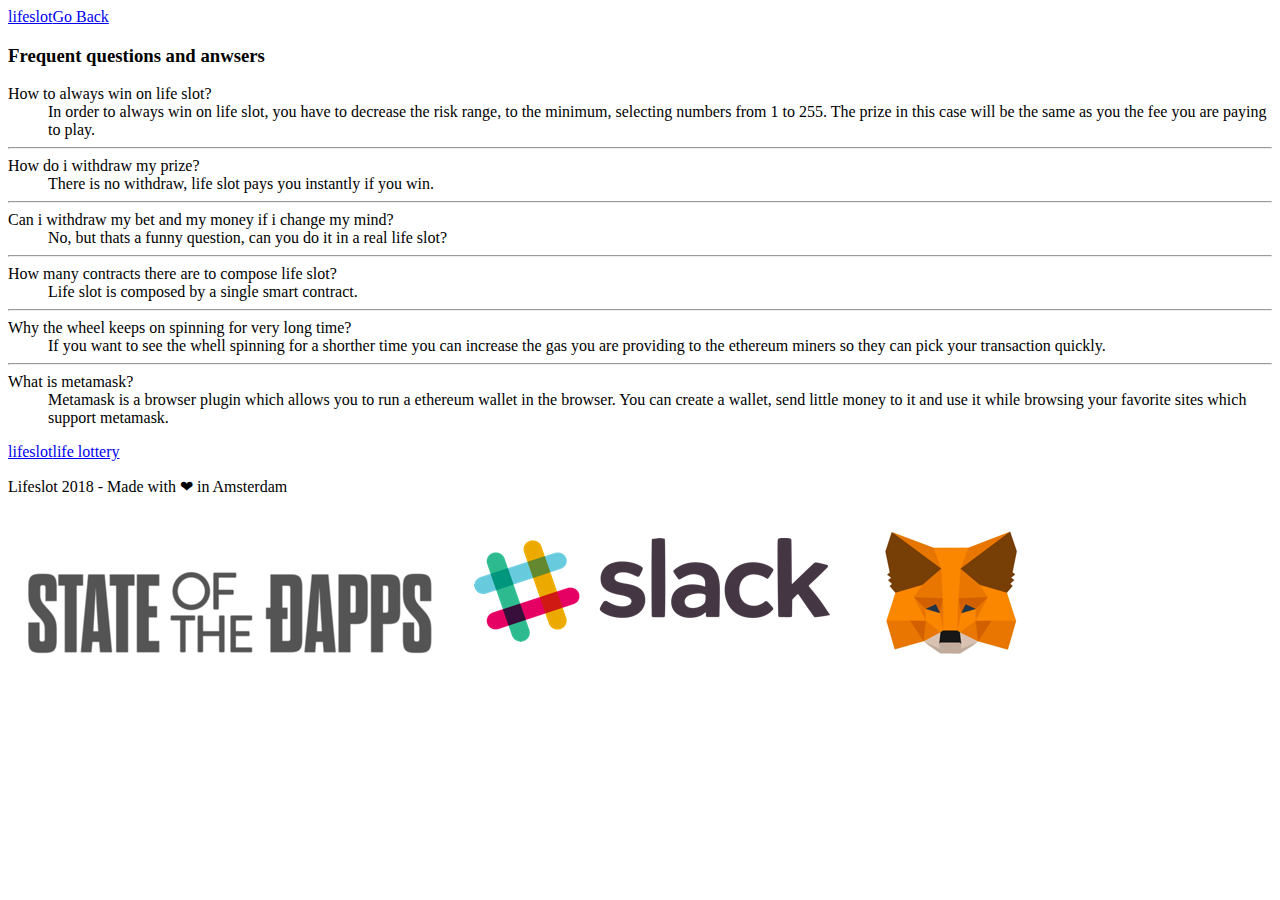
==== faq.html @ 9e1a105c "faq page" ====
<!doctype html><html><head><base href="/"><meta charset="utf-8"><title>LifeSlot Lottery - 100% fair and decentralized lottery</title><meta property="og:title" content="LifeSlot Lottery - Ethereum DAPP"><meta property="og:url" content="https://lifeslot.github.io/"><meta property="og:image" content="https://lifelottery.github.io/assets/images/life-lottery.png"><meta name="description" content="LifeSlot Lottery - 100% fair and decentralized lottery based on Ethereum blockchain technology"><meta name="keywords" content="lottery, ethereum lottery, lottery dapp, dapp, dapps, smart contract, ethereum smart contract, ether, eth, fair lottery, fair, decentralized, decentralized lottery, decentralized app, crypto, crypto currency, cryptocurrency, blockchain, block chain, transaction, hash, block hash, simple lottery, 100% fair, hexadecimal, byte, jackpot, balance, withdraw, public, open source, github"><meta name="robots" content="index,follow"><meta name="viewport" content="width=device-width, initial-scale=1"><link rel="icon" type="image/x-icon" href="b8d88c756de0a749f128c850cd224587.ico"><link rel="stylesheet" href="5edd905c894e8f74f78938de9c945705.css"></head><body><div class="container faq"><header><a class="logo" href="https://lifeslot.github.io/">lifeslot</a><a href="https://lifeslot.github.io/" class="btn primary">Go Back</a></header><div class="play-history"><h3 class="color-white">Frequent questions and anwsers</h3><dl class="lottery-info"><dt>How to always win on life slot?</dt><dd>In order to always win on life slot, you have to decrease the risk range, to the minimum, selecting numbers from 1 to 255. The prize in this case will be the same as you the fee you are paying to play.</dd><hr><dt>How do i withdraw my prize?</dt><dd>There is no withdraw, life slot pays you instantly if you win.</dd><hr><dt>Can i withdraw my bet and my money if i change my mind?</dt><dd>No, but thats a funny question, can you do it in a real life slot?</dd><hr><dt>How many contracts there are to compose life slot?</dt><dd>Life slot is composed by a single smart contract.</dd><hr><dt>Why the wheel keeps on spinning for very long time?</dt><dd>If you want to see the whell spinning for a shorther time you can increase the gas you are providing to the ethereum miners so they can pick your transaction quickly.</dd><hr><dt>What is metamask?</dt><dd>Metamask is a browser plugin which allows you to run a ethereum wallet in the browser. You can create a wallet, send little money to it and use it while browsing your favorite sites which support metamask.</dd></dl></div><footer><div class=" made-love"><a href="https://lifeslot.github.io/">lifeslot</a><a href="https://lifelottery.github.io/" target="_blank">life lottery</a><p>Lifeslot 2018 - Made with ❤ in Amsterdam</p></div><div class="logos"><a href="https://www.stateofthedapps.com/"><img src="46f95d9bed8a7079ed76acf94a9194b8.png" alt="State of the dapps"></a><a href="https://lifelottery.herokuapp.com/"><img src="dbba189e1b83b43b35044d40f64229ae.png" alt="Join us on Slack"></a><a href="https://metamask.io/"><img src="bd1533bd2cd1bec7dffb2e6677979d2b.png" alt="MetaMask"></a></div></footer></div><script>!function(e,a,t,n,c,o,s){e.GoogleAnalyticsObject=c,e[c]=e[c]||function(){(e[c].q=e[c].q||[]).push(arguments)},e[c].l=1*new Date,o=a.createElement(t),s=a.getElementsByTagName(t)[0],o.async=1,o.src="//google-analytics.com/analytics.js",s.parentNode.insertBefore(o,s)}(window,document,"script",0,"ga"),ga("create","UA-113543909-1","auto"),ga("send","pageview");</script></body></html>
---- 5edd905c894e8f74f78938de9c945705.css ----
/*! nouislider - 10.1.0 - 2017-07-28 13:09:54 */.noUi-target,.noUi-target *{-webkit-touch-callout:none;-webkit-tap-highlight-color:transparent;-webkit-user-select:none;-ms-touch-action:none;touch-action:none;-ms-user-select:none;-moz-user-select:none;user-select:none;box-sizing:border-box}.noUi-target{position:relative;direction:ltr}.noUi-base{width:100%;height:100%;position:relative;z-index:1}.noUi-connect{position:absolute;right:0;top:0;left:0;bottom:0}.noUi-origin{position:absolute;height:0;width:0}.noUi-handle{position:relative;z-index:1}.noUi-state-tap .noUi-connect,.noUi-state-tap .noUi-origin{transition:top .3s,right .3s,bottom .3s,left .3s}.noUi-state-drag *{cursor:inherit!important}.noUi-base,.noUi-handle{-webkit-transform:translateZ(0);transform:translateZ(0)}.noUi-horizontal{height:18px}.noUi-horizontal .noUi-handle{width:34px;height:28px;left:-17px;top:-6px}.noUi-vertical{width:18px}.noUi-vertical .noUi-handle{width:28px;height:34px;left:-6px;top:-17px}.noUi-target{background:#fafafa;border-radius:4px;border:1px solid #d3d3d3;box-shadow:inset 0 1px 1px #f0f0f0,0 3px 6px -5px #bbb}.noUi-connect{background:#3fb8af;border-radius:4px;box-shadow:inset 0 0 3px rgba(51,51,51,.45);transition:background .45s}.noUi-draggable{cursor:ew-resize}.noUi-vertical .noUi-draggable{cursor:ns-resize}.noUi-handle{border:1px solid #d9d9d9;border-radius:3px;background:#fff;cursor:default;box-shadow:inset 0 0 1px #fff,inset 0 1px 7px #ebebeb,0 3px 6px -3px #bbb}.noUi-active{box-shadow:inset 0 0 1px #fff,inset 0 1px 7px #ddd,0 3px 6px -3px #bbb}.noUi-handle:after,.noUi-handle:before{content:"";display:block;position:absolute;height:14px;width:1px;background:#e8e7e6;left:14px;top:6px}.noUi-handle:after{left:17px}.noUi-vertical .noUi-handle:after,.noUi-vertical .noUi-handle:before{width:14px;height:1px;left:6px;top:14px}.noUi-vertical .noUi-handle:after{top:17px}[disabled] .noUi-connect{background:#b8b8b8}[disabled].noUi-handle,[disabled] .noUi-handle,[disabled].noUi-target{cursor:not-allowed}.noUi-pips,.noUi-pips *{box-sizing:border-box}.noUi-pips{position:absolute;color:#999}.noUi-value{position:absolute;white-space:nowrap;text-align:center}.noUi-value-sub{color:#ccc;font-size:10px}.noUi-marker{position:absolute;background:#ccc}.noUi-marker-large,.noUi-marker-sub{background:#aaa}.noUi-pips-horizontal{padding:10px 0;height:80px;top:100%;left:0;width:100%}.noUi-value-horizontal{-webkit-transform:translate3d(-50%,50%,0);transform:translate3d(-50%,50%,0)}.noUi-marker-horizontal.noUi-marker{margin-left:-1px;width:2px;height:5px}.noUi-marker-horizontal.noUi-marker-sub{height:10px}.noUi-marker-horizontal.noUi-marker-large{height:15px}.noUi-pips-vertical{padding:0 10px;height:100%;top:0;left:100%}.noUi-value-vertical{-webkit-transform:translate3d(0,50%,0);transform:translate3d(0,50%,0);padding-left:25px}.noUi-marker-vertical.noUi-marker{width:5px;height:2px;margin-top:-1px}.noUi-marker-vertical.noUi-marker-sub{width:10px}.noUi-marker-vertical.noUi-marker-large{width:15px}.noUi-tooltip{display:block;position:absolute;border:1px solid #d9d9d9;border-radius:3px;background:#fff;color:#000;padding:5px;text-align:center;white-space:nowrap}.noUi-horizontal .noUi-tooltip{-webkit-transform:translate(-50%);transform:translate(-50%);left:50%;bottom:120%}.noUi-vertical .noUi-tooltip{-webkit-transform:translateY(-50%);transform:translateY(-50%);top:50%;right:120%}
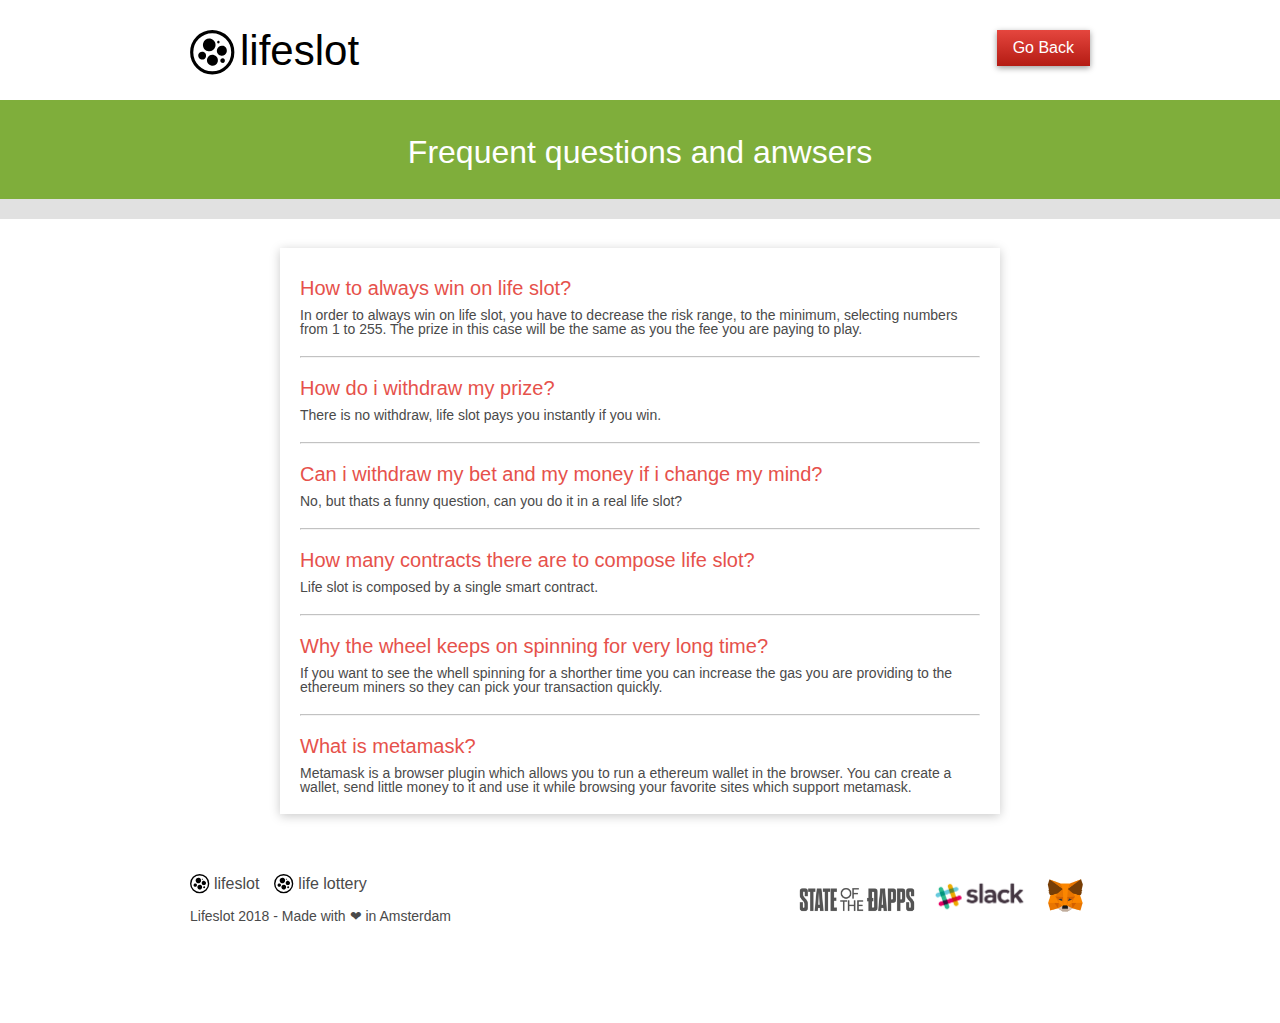
==== commit 61426357: "faq update" ====
--- a/faq.html
+++ b/faq.html
@@ -1 +1 @@
-<!doctype html><html><head><base href="/"><meta charset="utf-8"><title>LifeSlot Lottery - 100% fair and decentralized lottery</title><meta property="og:title" content="LifeSlot Lottery - Ethereum DAPP"><meta property="og:url" content="https://lifeslot.github.io/"><meta property="og:image" content="https://lifelottery.github.io/assets/images/life-lottery.png"><meta name="description" content="LifeSlot Lottery - 100% fair and decentralized lottery based on Ethereum blockchain technology"><meta name="keywords" content="lottery, ethereum lottery, lottery dapp, dapp, dapps, smart contract, ethereum smart contract, ether, eth, fair lottery, fair, decentralized, decentralized lottery, decentralized app, crypto, crypto currency, cryptocurrency, blockchain, block chain, transaction, hash, block hash, simple lottery, 100% fair, hexadecimal, byte, jackpot, balance, withdraw, public, open source, github"><meta name="robots" content="index,follow"><meta name="viewport" content="width=device-width, initial-scale=1"><link rel="icon" type="image/x-icon" href="b8d88c756de0a749f128c850cd224587.ico"><link rel="stylesheet" href="5edd905c894e8f74f78938de9c945705.css"></head><body><div class="container faq"><header><a class="logo" href="https://lifeslot.github.io/">lifeslot</a><a href="https://lifeslot.github.io/" class="btn primary">Go Back</a></header><div class="play-history"><h3 class="color-white">Frequent questions and anwsers</h3><dl class="lottery-info"><dt>How to always win on life slot?</dt><dd>In order to always win on life slot, you have to decrease the risk range, to the minimum, selecting numbers from 1 to 255. The prize in this case will be the same as you the fee you are paying to play.</dd><hr><dt>How do i withdraw my prize?</dt><dd>There is no withdraw, life slot pays you instantly if you win.</dd><hr><dt>Can i withdraw my bet and my money if i change my mind?</dt><dd>No, but thats a funny question, can you do it in a real life slot?</dd><hr><dt>How many contracts there are to compose life slot?</dt><dd>Life slot is composed by a single smart contract.</dd><hr><dt>Why the wheel keeps on spinning for very long time?</dt><dd>If you want to see the whell spinning for a shorther time you can increase the gas you are providing to the ethereum miners so they can pick your transaction quickly.</dd><hr><dt>What is metamask?</dt><dd>Metamask is a browser plugin which allows you to run a ethereum wallet in the browser. You can create a wallet, send little money to it and use it while browsing your favorite sites which support metamask.</dd></dl></div><footer><div class=" made-love"><a href="https://lifeslot.github.io/">lifeslot</a><a href="https://lifelottery.github.io/" target="_blank">life lottery</a><p>Lifeslot 2018 - Made with ❤ in Amsterdam</p></div><div class="logos"><a href="https://www.stateofthedapps.com/"><img src="46f95d9bed8a7079ed76acf94a9194b8.png" alt="State of the dapps"></a><a href="https://lifelottery.herokuapp.com/"><img src="dbba189e1b83b43b35044d40f64229ae.png" alt="Join us on Slack"></a><a href="https://metamask.io/"><img src="bd1533bd2cd1bec7dffb2e6677979d2b.png" alt="MetaMask"></a></div></footer></div><script>!function(e,a,t,n,c,o,s){e.GoogleAnalyticsObject=c,e[c]=e[c]||function(){(e[c].q=e[c].q||[]).push(arguments)},e[c].l=1*new Date,o=a.createElement(t),s=a.getElementsByTagName(t)[0],o.async=1,o.src="//google-analytics.com/analytics.js",s.parentNode.insertBefore(o,s)}(window,document,"script",0,"ga"),ga("create","UA-113543909-1","auto"),ga("send","pageview");</script></body></html>+<!doctype html><html><head><base href="/"><meta charset="utf-8"><title>LifeSlot Lottery - 100% fair and decentralized lottery</title><meta property="og:title" content="LifeSlot Lottery - Ethereum DAPP"><meta property="og:url" content="https://lifeslot.github.io/"><meta property="og:image" content="https://lifelottery.github.io/assets/images/life-lottery.png"><meta name="description" content="LifeSlot Lottery - 100% fair and decentralized lottery based on Ethereum blockchain technology"><meta name="keywords" content="lottery, ethereum lottery, lottery dapp, dapp, dapps, smart contract, ethereum smart contract, ether, eth, fair lottery, fair, decentralized, decentralized lottery, decentralized app, crypto, crypto currency, cryptocurrency, blockchain, block chain, transaction, hash, block hash, simple lottery, 100% fair, hexadecimal, byte, jackpot, balance, withdraw, public, open source, github"><meta name="robots" content="index,follow"><meta name="viewport" content="width=device-width, initial-scale=1"><link rel="icon" type="image/x-icon" href="b8d88c756de0a749f128c850cd224587.ico"><link rel="stylesheet" href="35d4dd4dd2490dfb0eb387ab0724c9b9.css"><link rel="stylesheet" href="391d270b22b0b8a33e6e60d8cd4aba5f.css"></head><body><div class="container faq"><header><a class="logo" href="https://lifeslot.github.io/">lifeslot</a><a href="https://lifeslot.github.io/" class="btn primary">Go Back</a></header><div class="play-history"><h3 class="color-white">Frequent questions and anwsers</h3><dl class="lottery-info"><dt>How to always win on life slot?</dt><dd>In order to always win on life slot, you have to decrease the risk range, to the minimum, selecting numbers from 1 to 255. The prize in this case will be the same as you the fee you are paying to play.</dd><hr><dt>How do i withdraw my prize?</dt><dd>There is no withdraw, life slot pays you instantly if you win.</dd><hr><dt>Can i withdraw my bet and my money if i change my mind?</dt><dd>No, but thats a funny question, can you do it in a real life slot?</dd><hr><dt>How many contracts there are to compose life slot?</dt><dd>Life slot is composed by a single smart contract.</dd><hr><dt>Why the wheel keeps on spinning for very long time?</dt><dd>If you want to see the whell spinning for a shorther time you can increase the gas you are providing to the ethereum miners so they can pick your transaction quickly.</dd><hr><dt>What is metamask?</dt><dd>Metamask is a browser plugin which allows you to run a ethereum wallet in the browser. You can create a wallet, send little money to it and use it while browsing your favorite sites which support metamask.</dd></dl></div><footer><div class=" made-love"><a href="https://lifeslot.github.io/">lifeslot</a><a href="https://lifelottery.github.io/" target="_blank">life lottery</a><p>Lifeslot 2018 - Made with ❤ in Amsterdam</p></div><div class="logos"><a href="https://www.stateofthedapps.com/"><img src="46f95d9bed8a7079ed76acf94a9194b8.png" alt="State of the dapps"></a><a href="https://lifelottery.herokuapp.com/"><img src="dbba189e1b83b43b35044d40f64229ae.png" alt="Join us on Slack"></a><a href="https://metamask.io/"><img src="bd1533bd2cd1bec7dffb2e6677979d2b.png" alt="MetaMask"></a></div></footer></div><script>!function(e,a,t,n,c,o,s){e.GoogleAnalyticsObject=c,e[c]=e[c]||function(){(e[c].q=e[c].q||[]).push(arguments)},e[c].l=1*new Date,o=a.createElement(t),s=a.getElementsByTagName(t)[0],o.async=1,o.src="//google-analytics.com/analytics.js",s.parentNode.insertBefore(o,s)}(window,document,"script",0,"ga"),ga("create","UA-113543909-1","auto"),ga("send","pageview");</script></body></html>--- a/35d4dd4dd2490dfb0eb387ab0724c9b9.css
+++ b/35d4dd4dd2490dfb0eb387ab0724c9b9.css
@@ -0,0 +1 @@
+a,abbr,acronym,address,applet,article,aside,audio,b,big,blockquote,body,canvas,caption,center,cite,code,dd,del,details,dfn,div,dl,dt,em,embed,fieldset,figcaption,figure,footer,form,h1,h2,h3,h4,h5,h6,header,hgroup,html,i,iframe,img,ins,kbd,label,legend,li,mark,menu,nav,object,ol,output,p,pre,q,ruby,s,samp,section,small,span,strike,strong,sub,summary,sup,table,tbody,td,tfoot,th,thead,time,tr,tt,u,ul,var,video{margin:0;padding:0;border:0;font-size:100%;font:inherit;vertical-align:baseline}article,aside,details,figcaption,figure,footer,header,hgroup,menu,nav,section{display:block}body{line-height:1}ol,ul{list-style:none}blockquote,q{quotes:none}blockquote:after,blockquote:before,q:after,q:before{content:"";content:none}table{border-collapse:collapse;border-spacing:0}--- a/391d270b22b0b8a33e6e60d8cd4aba5f.css
+++ b/391d270b22b0b8a33e6e60d8cd4aba5f.css
@@ -0,0 +1 @@
+.color-red{background:#e6514b!important}.color-gray-2{background:#9b9b9b!important}.spinners{display:inline-flex}.carousel-container{display:block;width:100px;height:90px;position:relative;perspective:200px}.carousel-item{width:100%;height:100%;position:absolute;transform-style:preserve-3d}.ready .carousel-item{transition:all 4s cubic-bezier(.3,-1.58,.3,3)}.spinners.spinning .carousel-item{animation:a 700s infinite}.spinners.spinning .carousel-container:nth-child(2) .carousel-item{animation:a 800s infinite;animation-delay:2s}.spinners.spinning .carousel-container:nth-child(3) .carousel-item{animation:a 900s infinite;animation-delay:4s}.spinners.spinning-play .carousel-item{animation:a 100s infinite}.spinners.spinning-play .carousel-container:nth-child(2) .carousel-item{animation:a 110s infinite;animation-delay:1s}.spinners.spinning-play .carousel-container:nth-child(3) .carousel-item{animation:a 120s infinite;animation-delay:2s}.carousel-item figure{display:block;position:absolute;top:3px;width:60px;height:80px;left:90px;border:1px solid rgba(0,0,0,.1);line-height:80px;font-size:50px;font-weight:700;color:#444;text-align:center;margin:0;box-shadow:0 0 10px rgba(0,0,0,.1)}@keyframes a{to{transform:translateZ(-153px) rotateX(-19999deg)}}.animate-spin{-webkit-animation:b 2s infinite linear;animation:b 2s infinite linear;display:inline-block}@-webkit-keyframes b{0%{-webkit-transform:rotate(0deg);transform:rotate(0deg)}to{-webkit-transform:rotate(359deg);transform:rotate(359deg)}}@keyframes b{0%{-webkit-transform:rotate(0deg);transform:rotate(0deg)}to{-webkit-transform:rotate(359deg);transform:rotate(359deg)}}@font-face{font-family:fontello;src:url("[data-uri]") format("woff"),url("[data-uri]") format("truetype")}[class*=" icon-"]:before,[class^=icon-]:before{font-family:fontello;font-style:normal;font-weight:400;speak:none;display:inline-block;text-decoration:inherit;width:1em;margin-right:.2em;text-align:center;font-variant:normal;text-transform:none;line-height:1em;margin-left:.2em}.icon-emo-happy:before,.play-history .result-list .line.winner .icon-line:before{content:"\e800"}.icon-emo-unhappy:before,.play-history .result-list .line .icon-line:before{content:"\e802"}.icon-spin5:before,.play-history .result-list .loading .icon-loading:before{content:"\e838"}body{overflow-x:hidden}body *{font-family:FilsonProMedium,sans-serif;color:#4a4a4a}body.open{overflow:hidden}body.open .play-history{z-index:-1}.container{max-width:900px;margin:auto;display:block}.container.faq h3{color:#fff}.container.faq .lottery-info h2{font-size:20px}.container.faq .lottery-info dt{color:#e6514b;font-size:20px;margin:10px 0}.container.faq .lottery-info hr{opacity:.6;margin:20px 0}.container.faq .play-history{max-width:80%;margin-top:-14px}header{display:flex;width:100%;justify-content:space-between;height:100px;padding-top:30px}header:before{top:100px;background:#7fae3b;height:100px}header:after,header:before{content:"";position:absolute;left:0;right:0;z-index:-1}header:after{top:199px;background:#e1e1e1;height:20px}header .logo{flex:9 0 0;height:50px;color:#000;font-size:42px;padding-left:50px;background:url(90b72fdc13d5505840ae173194d1c644.svg) no-repeat;background-size:46px;text-decoration:none}header .account-info{flex:2 0 0;width:200px;background:url(4034e6e7b61f901d11759a8e5450cc49.svg) no-repeat;padding-left:30px}header .account-info .balance{display:block}header #error{color:#e6514b;padding:10px 40px}.play{display:block;width:100%;height:300px;background:#f5f5f5;box-shadow:0 9px 28px 0 rgba(0,0,0,.21)}.play .spinners{position:absolute;top:220px}.play .play-selectors{float:right;width:60%;padding-top:30px;position:relative}.play .play-selectors h2{text-align:center}.play .play-selectors h2 span{color:red;margin:0 8px}.play .play-selectors #fee-slider,.play .play-selectors #guess-slider{width:75%;margin:60px auto 0}.play .play-selectors #fee-slider{margin-top:80px}.play .play-selectors #fee-slider .noUi-base{background:#9b9b9b}.play .play-selectors #play-button{cursor:pointer;position:absolute;margin-left:-160px;padding:20px 30px 20px 20px;height:20px;font-size:20px;line-height:0;color:#fff;bottom:-100px;background-image:linear-gradient(-180deg,#e5463e,#b41b13);box-shadow:0 2px 6px 0 rgba(0,0,0,.4);transition:all .2s cubic-bezier(.1,1,.1,3)}.play .play-selectors #play-button span{color:#fff;margin-left:16px}.play .play-selectors #play-button i{color:#fff;margin:0 10px;padding:16px 12px;background-image:linear-gradient(0deg,#445f5c,#468472)}.play .play-selectors #play-button i:first-child{margin-right:20px}.play .play-selectors #play-button:hover{transform:scale(1.2)}.play .play-selectors .house{position:absolute;bottom:-100px;color:#9b9b9b;font-size:11px;right:10px}.lottery-info{margin:80px 0 30px;padding:20px;box-shadow:0 2px 10px 0 rgba(0,0,0,.21);justify-content:space-between;font-size:14px}.lottery-info__flex{display:flex}.lottery-info h2{line-height:20px}.lottery-info h2 span{display:block;color:#e6514b}.lottery-info h2 a{text-decoration:none;color:#e6514b}.lottery-info h2 a:hover{text-decoration:underline;color:#9b9b9b}.play-history{max-width:60%;margin:60px auto;position:relative}.play-history h3{text-align:center;font-size:32px;margin:20px}.play-history .headers{display:flex;justify-content:space-between;font-size:14px}.play-history .headers:before{content:"";position:absolute;left:-999px;right:-999px;top:80px;background:#dadada;height:4px;z-index:-1}.play-history .result-list{height:400px;overflow:scroll;margin-top:40px}.play-history .result-list .icon-loading{display:none}.play-history .result-list .loading .icon-loading{position:absolute;left:50%;top:50%;font-size:30px;display:inline-block}.play-history .result-list:after{content:"";position:absolute;left:-999px;right:-999px;top:84px;bottom:0;background:#eee;z-index:-1}.play-history .result-list .line-icon{width:20px;height:20px}.play-history .result-list .line{transition:all .3s;color:#4a4a4a;text-decoration:none;margin:8px 0;padding:6px 10px;font-size:12px;background:#fff;box-shadow:0 2px 4px 0 rgba(0,0,0,.05);display:flex;justify-content:space-between}.play-history .result-list .line:hover{background:#4a4a4a}.play-history .result-list .line:hover *{color:#fff}.play-history .result-list .line .icon-line{color:#e6514b}.play-history .result-list .line.user-play{background:red}.play-history .result-list .line.winner .icon-line{color:#1fce6d}footer{display:flex;justify-content:space-between;margin-bottom:100px}footer .made-love a{display:inline-block;background:url(90b72fdc13d5505840ae173194d1c644.svg) no-repeat;background-size:20px;padding:2px 0 2px 24px;margin:0 15px 15px 0;text-decoration:none}footer .made-love a:hover{opacity:.6}footer .made-love p{font-size:14px}footer .logos a{text-decoration:none;margin:0 0 0 10px}footer .logos a:hover{opacity:.6}footer .logos a:first-child img{max-width:126px}footer .logos a:nth-child(2) img{max-width:100px}footer .logos a:nth-child(3) img{max-width:50px}@keyframes c{0%{background-color:darkred}25%{background-color:orange}50%{background-color:#00008b}75%{background-color:#006400}to{background-color:darkred}}.pending{background-color:red;animation-name:c;animation-duration:4s;animation-iteration-count:infinite}.pending,.pending time{color:#fff!important}.btn{cursor:pointer;padding:10px 16px;height:16px;font-size:16px;color:#fff;box-shadow:0 2px 6px 0 rgba(0,0,0,.4);text-decoration:#ffdead}.btn:hover{opacity:.8}.btn.primary{background-image:linear-gradient(-180deg,#e5463e,#b41b13)}.btn.secondary{background-image:linear-gradient(0deg,#445f5c,#468472)}.how-to-play{margin-left:10px}body.no-metamask #no-metamask{display:block;padding:20px}body.no-metamask #no-metamask .header{padding:20px;background:#fff}body.no-metamask #no-metamask h1{font-size:30px}body.no-metamask #no-metamask h2{margin:20px}body.no-metamask #no-metamask p{margin:40px}body.no-metamask #no-metamask a img{display:block;margin:auto}body.no-metamask #no-metamask iframe{display:block;margin:20px auto}body.no-metamask #no-metamask .wrap{position:absolute;z-index:10;text-align:center;width:100%}#no-metamask{display:none;position:relative}#no-metamask:before{content:"";position:fixed;background:hsla(0,0%,100%,.8);left:0;right:0;top:0;bottom:0;z-index:1}#how-to-play{display:none;position:relative}#how-to-play .btn{max-width:220px;padding:14px}#how-to-play:before{content:"";position:fixed;background:hsla(0,0%,100%,.8);left:0;right:0;top:100px;bottom:0;z-index:0}#how-to-play .wrap{position:relative;z-index:10;width:1000px;margin:auto;text-align:center}#how-to-play .wrap img{position:absolute}#how-to-play .wrap img:first-child{top:240px;left:-200px}#how-to-play .wrap img:nth-child(2){top:50px;right:-180px}#how-to-play .wrap img:nth-child(3){top:340px;right:-180px}#how-to-play .wrap img:nth-child(4){top:500px;margin-left:-160px}#how-to-play .wrap .btn{width:120px;position:absolute;right:250px;top:28px}#how-to-play.open{display:block}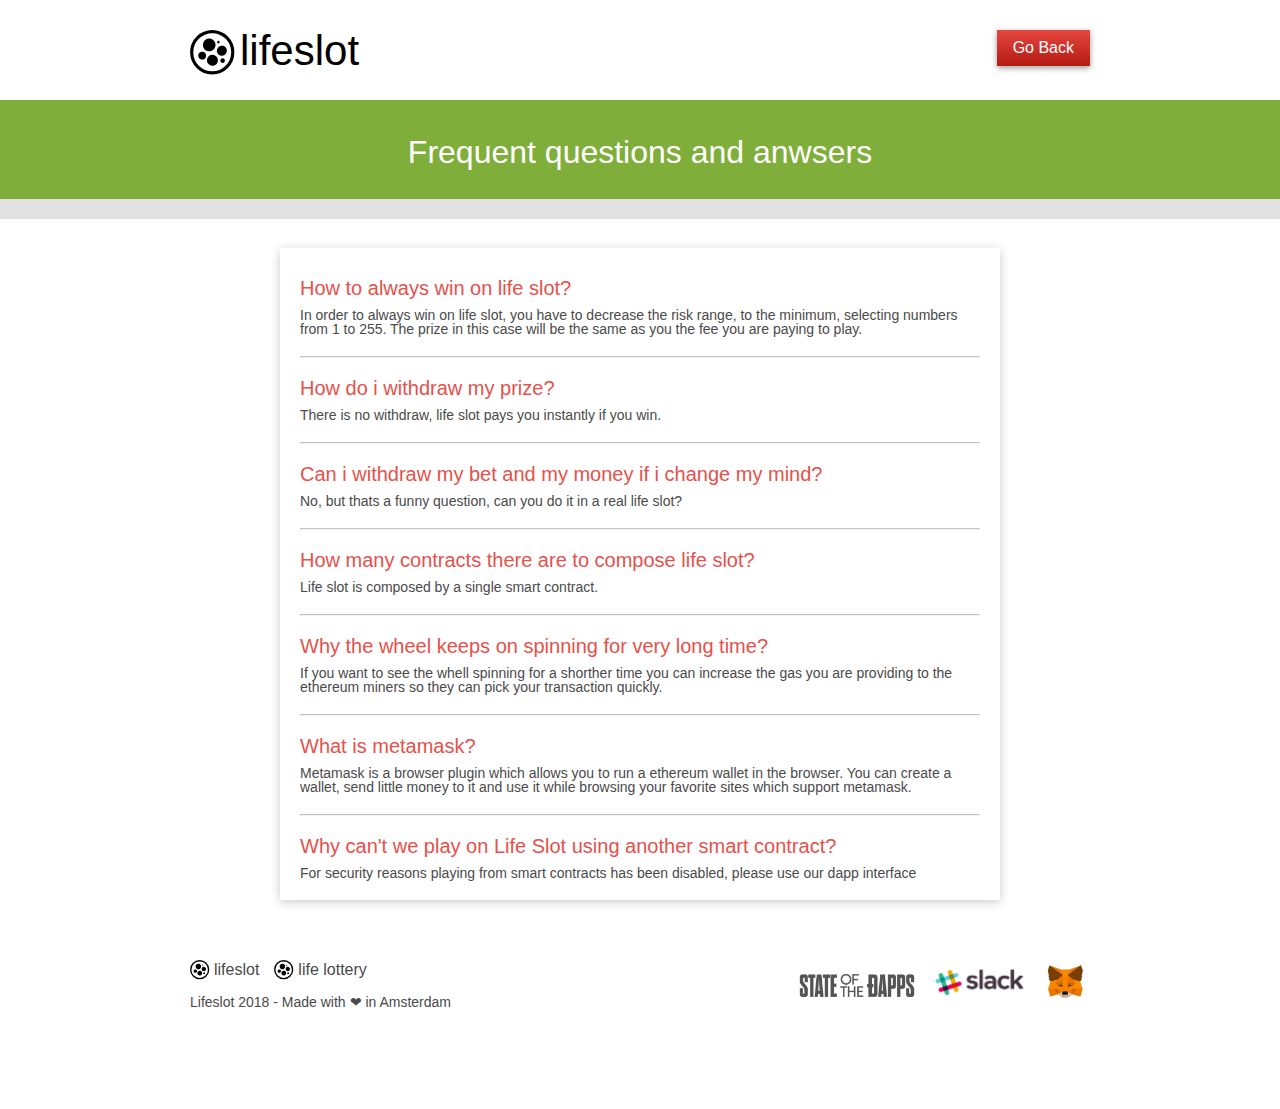
==== commit ad05356c: "refactor(faq): add question" ====
--- a/faq.html
+++ b/faq.html
@@ -1 +1 @@
-<!doctype html><html><head><base href="/"><meta charset="utf-8"><title>LifeSlot Lottery - 100% fair and decentralized lottery</title><meta property="og:title" content="LifeSlot Lottery - Ethereum DAPP"><meta property="og:url" content="https://lifeslot.github.io/"><meta property="og:image" content="https://lifelottery.github.io/assets/images/life-lottery.png"><meta name="description" content="LifeSlot Lottery - 100% fair and decentralized lottery based on Ethereum blockchain technology"><meta name="keywords" content="lottery, ethereum lottery, lottery dapp, dapp, dapps, smart contract, ethereum smart contract, ether, eth, fair lottery, fair, decentralized, decentralized lottery, decentralized app, crypto, crypto currency, cryptocurrency, blockchain, block chain, transaction, hash, block hash, simple lottery, 100% fair, hexadecimal, byte, jackpot, balance, withdraw, public, open source, github"><meta name="robots" content="index,follow"><meta name="viewport" content="width=device-width, initial-scale=1"><link rel="icon" type="image/x-icon" href="b8d88c756de0a749f128c850cd224587.ico"><link rel="stylesheet" href="35d4dd4dd2490dfb0eb387ab0724c9b9.css"><link rel="stylesheet" href="391d270b22b0b8a33e6e60d8cd4aba5f.css"></head><body><div class="container faq"><header><a class="logo" href="https://lifeslot.github.io/">lifeslot</a><a href="https://lifeslot.github.io/" class="btn primary">Go Back</a></header><div class="play-history"><h3 class="color-white">Frequent questions and anwsers</h3><dl class="lottery-info"><dt>How to always win on life slot?</dt><dd>In order to always win on life slot, you have to decrease the risk range, to the minimum, selecting numbers from 1 to 255. The prize in this case will be the same as you the fee you are paying to play.</dd><hr><dt>How do i withdraw my prize?</dt><dd>There is no withdraw, life slot pays you instantly if you win.</dd><hr><dt>Can i withdraw my bet and my money if i change my mind?</dt><dd>No, but thats a funny question, can you do it in a real life slot?</dd><hr><dt>How many contracts there are to compose life slot?</dt><dd>Life slot is composed by a single smart contract.</dd><hr><dt>Why the wheel keeps on spinning for very long time?</dt><dd>If you want to see the whell spinning for a shorther time you can increase the gas you are providing to the ethereum miners so they can pick your transaction quickly.</dd><hr><dt>What is metamask?</dt><dd>Metamask is a browser plugin which allows you to run a ethereum wallet in the browser. You can create a wallet, send little money to it and use it while browsing your favorite sites which support metamask.</dd></dl></div><footer><div class=" made-love"><a href="https://lifeslot.github.io/">lifeslot</a><a href="https://lifelottery.github.io/" target="_blank">life lottery</a><p>Lifeslot 2018 - Made with ❤ in Amsterdam</p></div><div class="logos"><a href="https://www.stateofthedapps.com/"><img src="46f95d9bed8a7079ed76acf94a9194b8.png" alt="State of the dapps"></a><a href="https://lifelottery.herokuapp.com/"><img src="dbba189e1b83b43b35044d40f64229ae.png" alt="Join us on Slack"></a><a href="https://metamask.io/"><img src="bd1533bd2cd1bec7dffb2e6677979d2b.png" alt="MetaMask"></a></div></footer></div><script>!function(e,a,t,n,c,o,s){e.GoogleAnalyticsObject=c,e[c]=e[c]||function(){(e[c].q=e[c].q||[]).push(arguments)},e[c].l=1*new Date,o=a.createElement(t),s=a.getElementsByTagName(t)[0],o.async=1,o.src="//google-analytics.com/analytics.js",s.parentNode.insertBefore(o,s)}(window,document,"script",0,"ga"),ga("create","UA-113543909-1","auto"),ga("send","pageview");</script></body></html>+<!doctype html><html><head><base href="/"><meta charset="utf-8"><title>LifeSlot Lottery - 100% fair and decentralized lottery</title><meta property="og:title" content="LifeSlot Lottery - Ethereum DAPP"><meta property="og:url" content="https://lifeslot.github.io/"><meta property="og:image" content="https://lifelottery.github.io/assets/images/life-lottery.png"><meta name="description" content="LifeSlot Lottery - 100% fair and decentralized lottery based on Ethereum blockchain technology"><meta name="keywords" content="lottery, ethereum lottery, lottery dapp, dapp, dapps, smart contract, ethereum smart contract, ether, eth, fair lottery, fair, decentralized, decentralized lottery, decentralized app, crypto, crypto currency, cryptocurrency, blockchain, block chain, transaction, hash, block hash, simple lottery, 100% fair, hexadecimal, byte, jackpot, balance, withdraw, public, open source, github"><meta name="robots" content="index,follow"><meta name="viewport" content="width=device-width, initial-scale=1"><link rel="icon" type="image/x-icon" href="b8d88c756de0a749f128c850cd224587.ico"><link rel="stylesheet" href="35d4dd4dd2490dfb0eb387ab0724c9b9.css"><link rel="stylesheet" href="391d270b22b0b8a33e6e60d8cd4aba5f.css"></head><body><div class="container faq"><header><a class="logo" href="https://lifeslot.github.io/">lifeslot</a><a href="https://lifeslot.github.io/" class="btn primary">Go Back</a></header><div class="play-history"><h3 class="color-white">Frequent questions and anwsers</h3><dl class="lottery-info"><dt>How to always win on life slot?</dt><dd>In order to always win on life slot, you have to decrease the risk range, to the minimum, selecting numbers from 1 to 255. The prize in this case will be the same as you the fee you are paying to play.</dd><hr><dt>How do i withdraw my prize?</dt><dd>There is no withdraw, life slot pays you instantly if you win.</dd><hr><dt>Can i withdraw my bet and my money if i change my mind?</dt><dd>No, but thats a funny question, can you do it in a real life slot?</dd><hr><dt>How many contracts there are to compose life slot?</dt><dd>Life slot is composed by a single smart contract.</dd><hr><dt>Why the wheel keeps on spinning for very long time?</dt><dd>If you want to see the whell spinning for a shorther time you can increase the gas you are providing to the ethereum miners so they can pick your transaction quickly.</dd><hr><dt>What is metamask?</dt><dd>Metamask is a browser plugin which allows you to run a ethereum wallet in the browser. You can create a wallet, send little money to it and use it while browsing your favorite sites which support metamask.</dd><hr><dt>Why can't we play on Life Slot using another smart contract?</dt><dd>For security reasons playing from smart contracts has been disabled, please use our dapp interface</dd></dl></div><footer><div class=" made-love"><a href="https://lifeslot.github.io/">lifeslot</a><a href="https://lifelottery.github.io/" target="_blank">life lottery</a><p>Lifeslot 2018 - Made with ❤ in Amsterdam</p></div><div class="logos"><a href="https://www.stateofthedapps.com/"><img src="46f95d9bed8a7079ed76acf94a9194b8.png" alt="State of the dapps"></a><a href="https://lifelottery.herokuapp.com/"><img src="dbba189e1b83b43b35044d40f64229ae.png" alt="Join us on Slack"></a><a href="https://metamask.io/"><img src="bd1533bd2cd1bec7dffb2e6677979d2b.png" alt="MetaMask"></a></div></footer></div><script>!function(e,a,t,n,c,o,s){e.GoogleAnalyticsObject=c,e[c]=e[c]||function(){(e[c].q=e[c].q||[]).push(arguments)},e[c].l=1*new Date,o=a.createElement(t),s=a.getElementsByTagName(t)[0],o.async=1,o.src="//google-analytics.com/analytics.js",s.parentNode.insertBefore(o,s)}(window,document,"script",0,"ga"),ga("create","UA-113543909-1","auto"),ga("send","pageview");</script></body></html>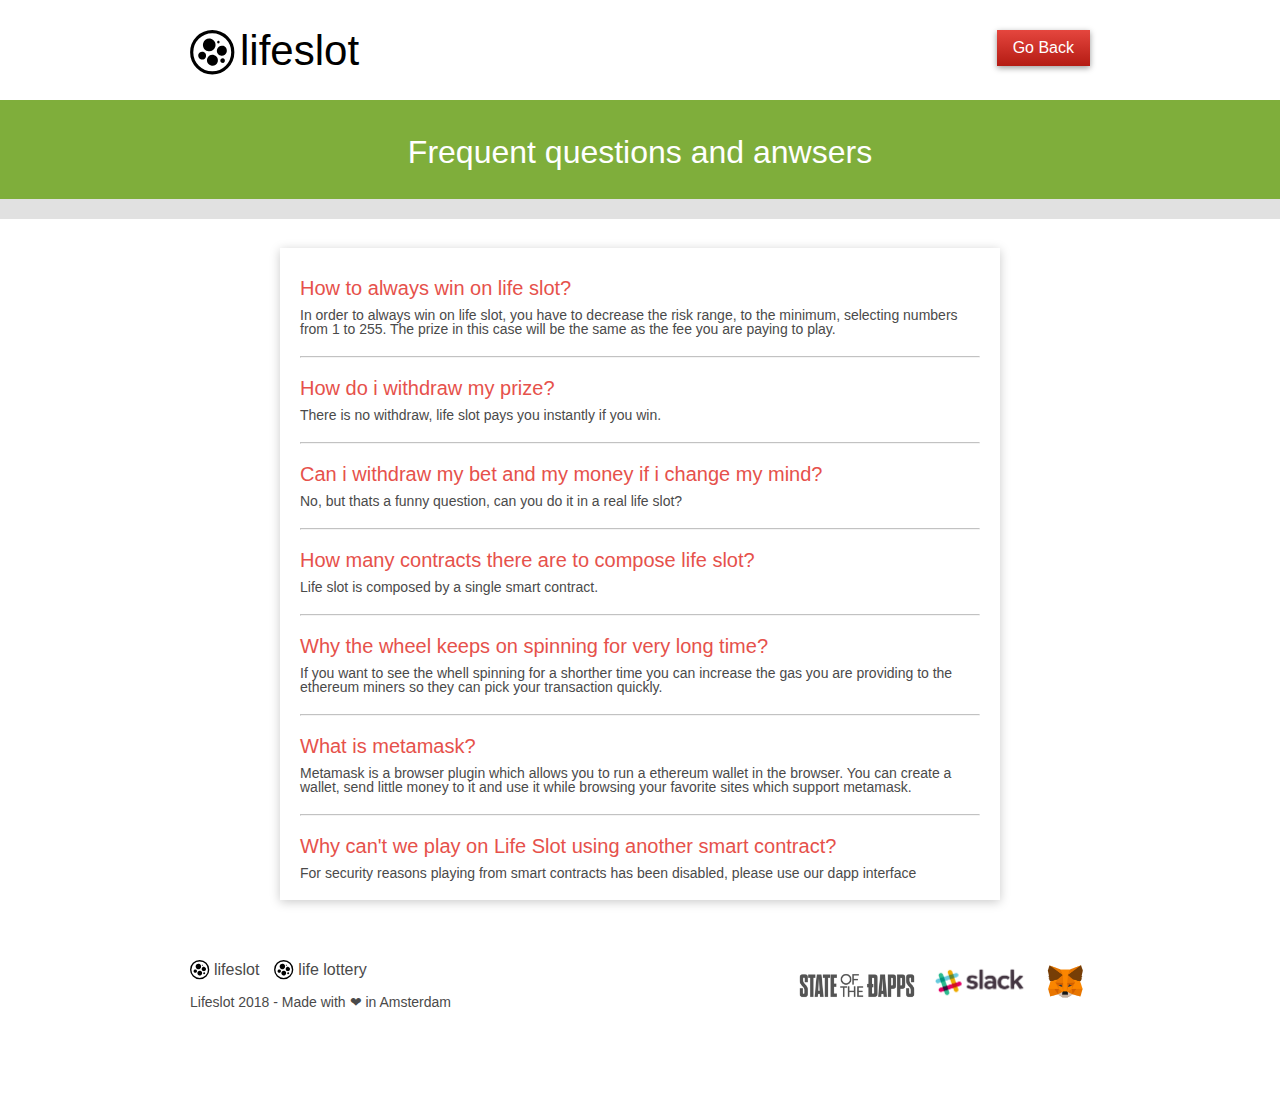
==== commit 1853ea1c: "refactor(faq): fix text" ====
--- a/faq.html
+++ b/faq.html
@@ -1 +1 @@
-<!doctype html><html><head><base href="/"><meta charset="utf-8"><title>LifeSlot Lottery - 100% fair and decentralized lottery</title><meta property="og:title" content="LifeSlot Lottery - Ethereum DAPP"><meta property="og:url" content="https://lifeslot.github.io/"><meta property="og:image" content="https://lifelottery.github.io/assets/images/life-lottery.png"><meta name="description" content="LifeSlot Lottery - 100% fair and decentralized lottery based on Ethereum blockchain technology"><meta name="keywords" content="lottery, ethereum lottery, lottery dapp, dapp, dapps, smart contract, ethereum smart contract, ether, eth, fair lottery, fair, decentralized, decentralized lottery, decentralized app, crypto, crypto currency, cryptocurrency, blockchain, block chain, transaction, hash, block hash, simple lottery, 100% fair, hexadecimal, byte, jackpot, balance, withdraw, public, open source, github"><meta name="robots" content="index,follow"><meta name="viewport" content="width=device-width, initial-scale=1"><link rel="icon" type="image/x-icon" href="b8d88c756de0a749f128c850cd224587.ico"><link rel="stylesheet" href="35d4dd4dd2490dfb0eb387ab0724c9b9.css"><link rel="stylesheet" href="391d270b22b0b8a33e6e60d8cd4aba5f.css"></head><body><div class="container faq"><header><a class="logo" href="https://lifeslot.github.io/">lifeslot</a><a href="https://lifeslot.github.io/" class="btn primary">Go Back</a></header><div class="play-history"><h3 class="color-white">Frequent questions and anwsers</h3><dl class="lottery-info"><dt>How to always win on life slot?</dt><dd>In order to always win on life slot, you have to decrease the risk range, to the minimum, selecting numbers from 1 to 255. The prize in this case will be the same as you the fee you are paying to play.</dd><hr><dt>How do i withdraw my prize?</dt><dd>There is no withdraw, life slot pays you instantly if you win.</dd><hr><dt>Can i withdraw my bet and my money if i change my mind?</dt><dd>No, but thats a funny question, can you do it in a real life slot?</dd><hr><dt>How many contracts there are to compose life slot?</dt><dd>Life slot is composed by a single smart contract.</dd><hr><dt>Why the wheel keeps on spinning for very long time?</dt><dd>If you want to see the whell spinning for a shorther time you can increase the gas you are providing to the ethereum miners so they can pick your transaction quickly.</dd><hr><dt>What is metamask?</dt><dd>Metamask is a browser plugin which allows you to run a ethereum wallet in the browser. You can create a wallet, send little money to it and use it while browsing your favorite sites which support metamask.</dd><hr><dt>Why can't we play on Life Slot using another smart contract?</dt><dd>For security reasons playing from smart contracts has been disabled, please use our dapp interface</dd></dl></div><footer><div class=" made-love"><a href="https://lifeslot.github.io/">lifeslot</a><a href="https://lifelottery.github.io/" target="_blank">life lottery</a><p>Lifeslot 2018 - Made with ❤ in Amsterdam</p></div><div class="logos"><a href="https://www.stateofthedapps.com/"><img src="46f95d9bed8a7079ed76acf94a9194b8.png" alt="State of the dapps"></a><a href="https://lifelottery.herokuapp.com/"><img src="dbba189e1b83b43b35044d40f64229ae.png" alt="Join us on Slack"></a><a href="https://metamask.io/"><img src="bd1533bd2cd1bec7dffb2e6677979d2b.png" alt="MetaMask"></a></div></footer></div><script>!function(e,a,t,n,c,o,s){e.GoogleAnalyticsObject=c,e[c]=e[c]||function(){(e[c].q=e[c].q||[]).push(arguments)},e[c].l=1*new Date,o=a.createElement(t),s=a.getElementsByTagName(t)[0],o.async=1,o.src="//google-analytics.com/analytics.js",s.parentNode.insertBefore(o,s)}(window,document,"script",0,"ga"),ga("create","UA-113543909-1","auto"),ga("send","pageview");</script></body></html>+<!doctype html><html><head><base href="/"><meta charset="utf-8"><title>LifeSlot Lottery - 100% fair and decentralized lottery</title><meta property="og:title" content="LifeSlot Lottery - Ethereum DAPP"><meta property="og:url" content="https://lifeslot.github.io/"><meta property="og:image" content="https://lifelottery.github.io/assets/images/life-lottery.png"><meta name="description" content="LifeSlot Lottery - 100% fair and decentralized lottery based on Ethereum blockchain technology"><meta name="keywords" content="lottery, ethereum lottery, lottery dapp, dapp, dapps, smart contract, ethereum smart contract, ether, eth, fair lottery, fair, decentralized, decentralized lottery, decentralized app, crypto, crypto currency, cryptocurrency, blockchain, block chain, transaction, hash, block hash, simple lottery, 100% fair, hexadecimal, byte, jackpot, balance, withdraw, public, open source, github"><meta name="robots" content="index,follow"><meta name="viewport" content="width=device-width, initial-scale=1"><link rel="icon" type="image/x-icon" href="b8d88c756de0a749f128c850cd224587.ico"><link rel="stylesheet" href="35d4dd4dd2490dfb0eb387ab0724c9b9.css"><link rel="stylesheet" href="391d270b22b0b8a33e6e60d8cd4aba5f.css"></head><body><div class="container faq"><header><a class="logo" href="https://lifeslot.github.io/">lifeslot</a><a href="https://lifeslot.github.io/" class="btn primary">Go Back</a></header><div class="play-history"><h3 class="color-white">Frequent questions and anwsers</h3><dl class="lottery-info"><dt>How to always win on life slot?</dt><dd>In order to always win on life slot, you have to decrease the risk range, to the minimum, selecting numbers from 1 to 255. The prize in this case will be the same as the fee you are paying to play.</dd><hr><dt>How do i withdraw my prize?</dt><dd>There is no withdraw, life slot pays you instantly if you win.</dd><hr><dt>Can i withdraw my bet and my money if i change my mind?</dt><dd>No, but thats a funny question, can you do it in a real life slot?</dd><hr><dt>How many contracts there are to compose life slot?</dt><dd>Life slot is composed by a single smart contract.</dd><hr><dt>Why the wheel keeps on spinning for very long time?</dt><dd>If you want to see the whell spinning for a shorther time you can increase the gas you are providing to the ethereum miners so they can pick your transaction quickly.</dd><hr><dt>What is metamask?</dt><dd>Metamask is a browser plugin which allows you to run a ethereum wallet in the browser. You can create a wallet, send little money to it and use it while browsing your favorite sites which support metamask.</dd><hr><dt>Why can't we play on Life Slot using another smart contract?</dt><dd>For security reasons playing from smart contracts has been disabled, please use our dapp interface</dd></dl></div><footer><div class=" made-love"><a href="https://lifeslot.github.io/">lifeslot</a><a href="https://lifelottery.github.io/" target="_blank">life lottery</a><p>Lifeslot 2018 - Made with ❤ in Amsterdam</p></div><div class="logos"><a href="https://www.stateofthedapps.com/"><img src="46f95d9bed8a7079ed76acf94a9194b8.png" alt="State of the dapps"></a><a href="https://lifelottery.herokuapp.com/"><img src="dbba189e1b83b43b35044d40f64229ae.png" alt="Join us on Slack"></a><a href="https://metamask.io/"><img src="bd1533bd2cd1bec7dffb2e6677979d2b.png" alt="MetaMask"></a></div></footer></div><script>!function(e,a,t,n,c,o,s){e.GoogleAnalyticsObject=c,e[c]=e[c]||function(){(e[c].q=e[c].q||[]).push(arguments)},e[c].l=1*new Date,o=a.createElement(t),s=a.getElementsByTagName(t)[0],o.async=1,o.src="//google-analytics.com/analytics.js",s.parentNode.insertBefore(o,s)}(window,document,"script",0,"ga"),ga("create","UA-113543909-1","auto"),ga("send","pageview");</script></body></html>